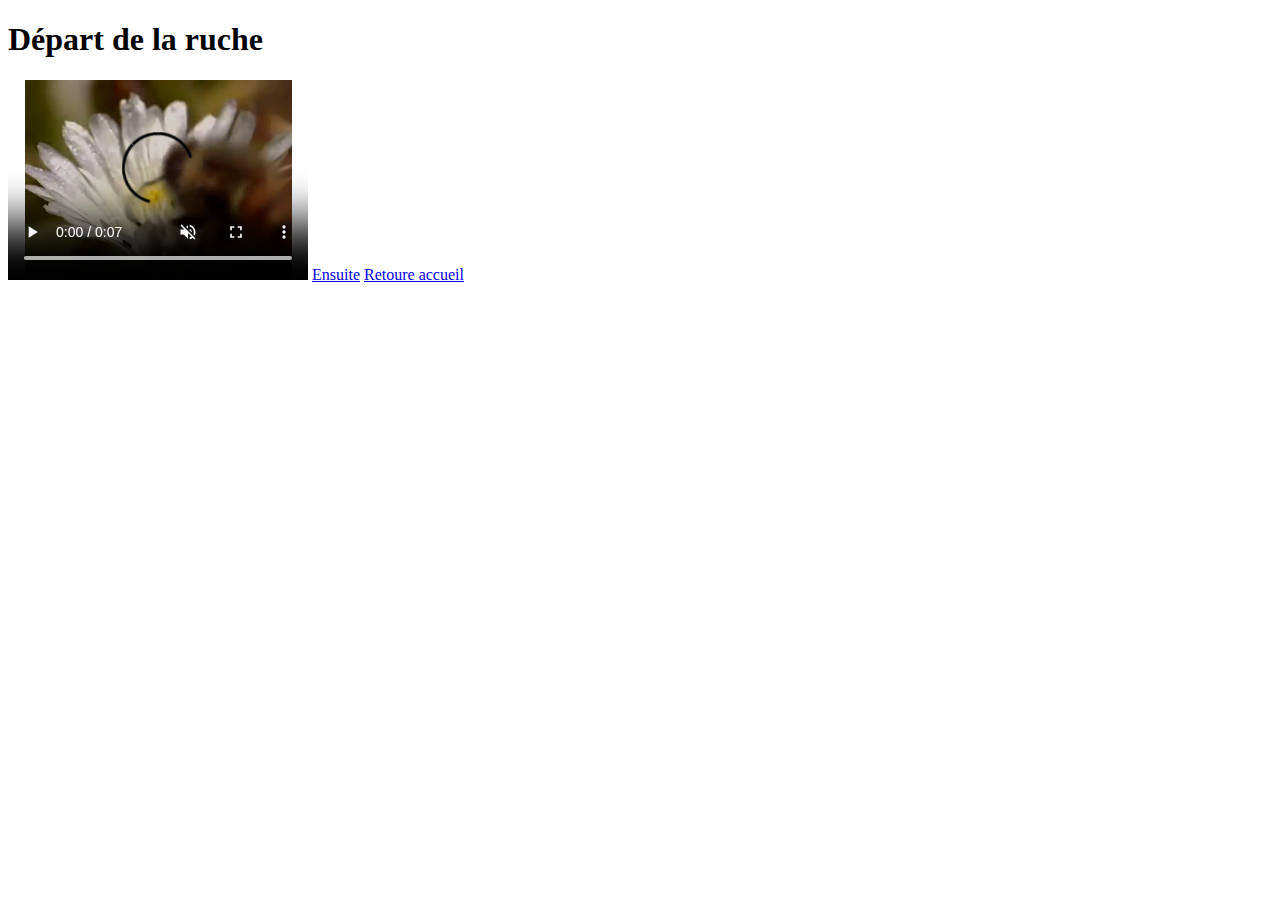
==== etape01.html @ 54bed140 "1 commit" ====
<!DOCTYPE html>
<html lang="en" dir="ltr">
  <head>
    <meta charset="utf-8">
    <title>ABEILLES</title>
  </head>
  <body>
    <h1>Départ de la ruche</h1>
  </body>


  <video controls
         muted
         src="styles/video/bee-video01.mp4"
         width="300"
         height="200">
  </video>

  <a href="etape02.html">Ensuite</a>
  <a href="index.html">Retoure accueil</a>



</html>
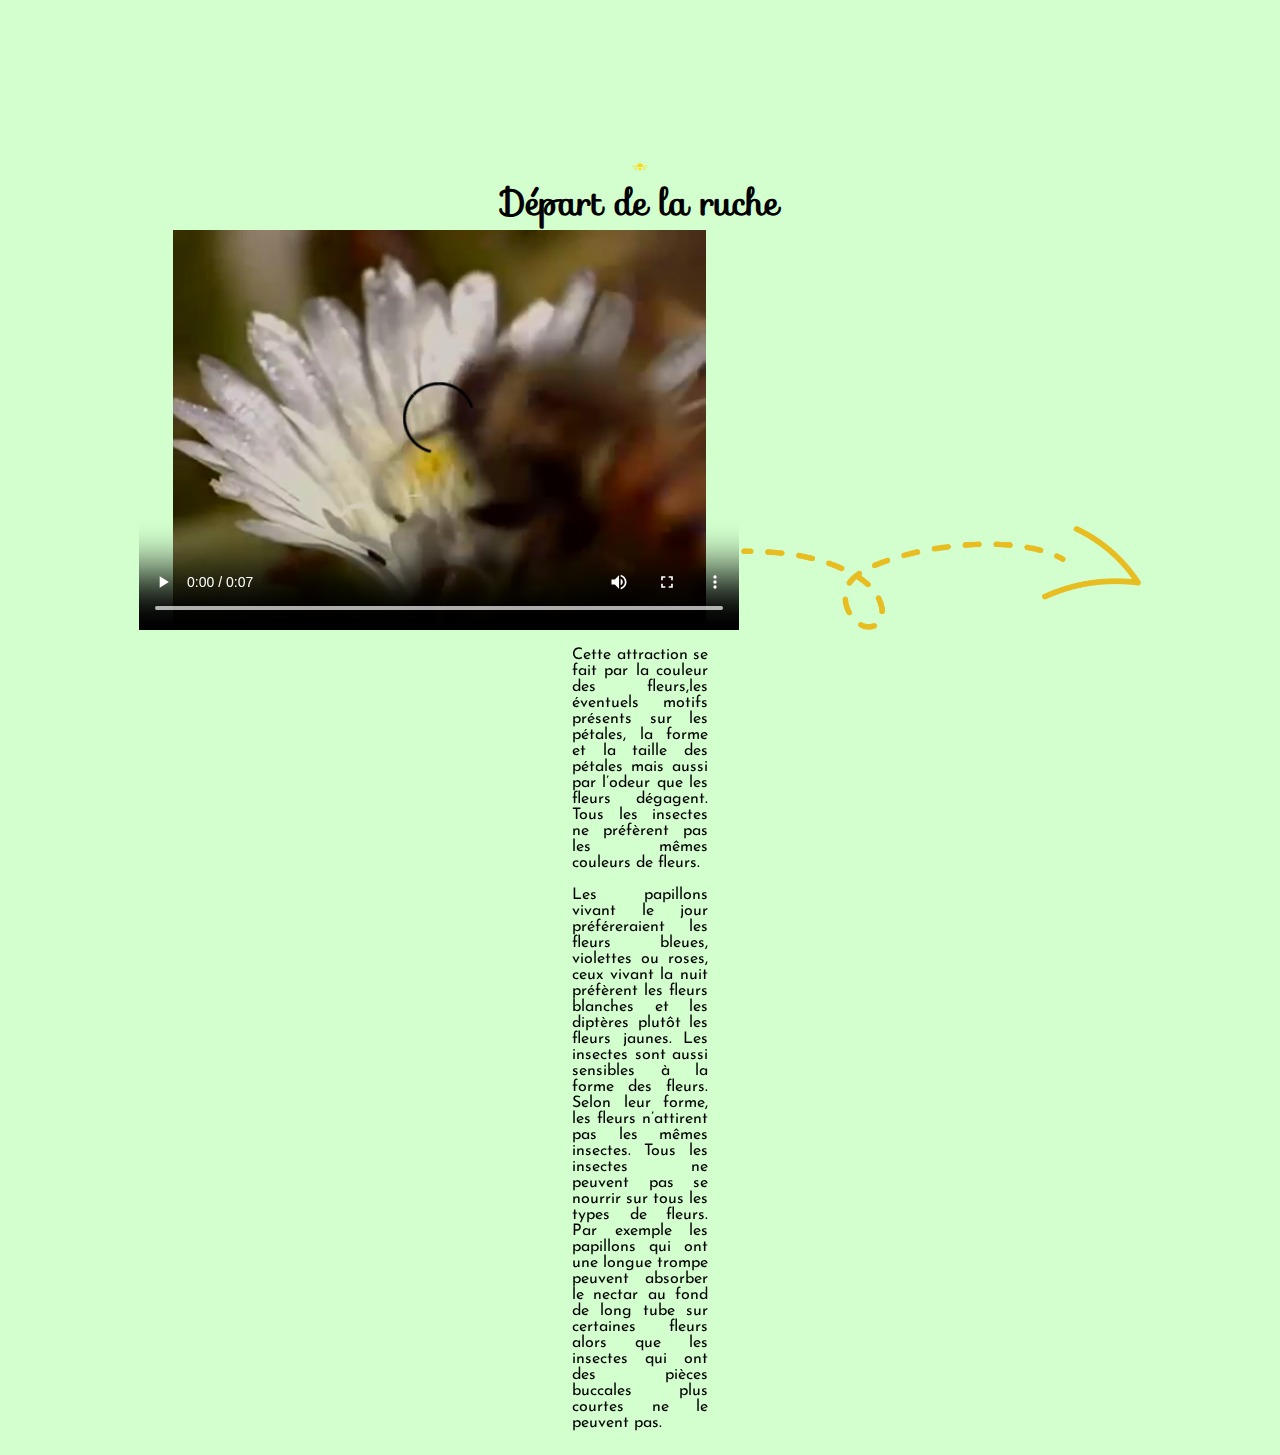
==== commit 71e33d08: "final-bees" ====
--- a/etape01.html
+++ b/etape01.html
@@ -1,24 +1,62 @@
 <!DOCTYPE html>
+
 <html lang="en" dir="ltr">
+<link rel="stylesheet" href="styles/css/main.css">
+<link href="https://fonts.googleapis.com/css?family=Sofia" rel="stylesheet">
+<link href="https://fonts.googleapis.com/css?family=Patrick+Hand" rel="stylesheet">
+<link href="https://fonts.googleapis.com/css?family=Josefin+Sans" rel="stylesheet">
+
+<body>
+
+<svg xmlns="http://www.w3.org/2000/svg">
+  <symbol id="play" viewBox="0 0 20 20">
+    <path d="M5.8 11.5c0-.2-.2-.3-.3-.2-.2 0-.3.2-.2.3 0 .3.1.6 0 .9-.1.3-.2.5-.4.7-.2.1-.3.1-.5 0s-.3-.3-.3-.5.1-.4.2-.6l.5-1.6c0-.1 0-.3-.1-.3-.1-.1-.3 0-.4.1-.2.2-.7.7-1 .8-.4.1-.9.1-1.3 0-.2-.1-.4-.2-.6-.5-.2-.3-.2-.7-.1-1 .2-.6.5-.9.9-1.1.8-.3 1.8.2 2.4.8.1.1.3.1.4 0 .1-.2.1-.3 0-.5-.7-.6-1.9-1.2-3-.8-.5.2-1 .7-1.2 1.3-.2.5-.1 1.1.2 1.5.2.3.5.5.9.7.5.2 1.1.2 1.7.1.1 0 .3-.1.4-.2l-.2.5c-.1.2-.2.5-.2.8 0 .4.2.8.5 1 .3.2.7.2 1.1 0 .3-.2.6-.6.7-1 0-.5 0-.8-.1-1.2zM19.2 9.1c-.2-.6-.7-1-1.2-1.2-1.1-.4-2.3.2-2.9.9-.1.1-.1.3 0 .4.1.1.3.1.4 0 .5-.6 1.5-1 2.4-.7.4.1.7.5.9.9.1.4.1.7-.1 1-.1.2-.3.4-.6.5-.4.2-.9.2-1.3.1-.3-.1-.8-.6-1-.8-.1-.1-.2-.1-.4-.1-.1.1-.2.2-.1.3l.5 1.6c.1.2.1.4.2.6 0 .2-.1.4-.3.5-.1.1-.3.1-.5 0s-.3-.4-.4-.6c-.1-.3 0-.6 0-.9 0-.2-.1-.3-.2-.3-.2 0-.3.1-.3.2 0 .4-.1.7 0 1.1.1.4.3.8.6 1 .4.2.7.2 1.1 0 .4-.2.6-.6.5-1.1 0-.3-.1-.5-.2-.8l-.2-.5c.1.1.3.2.4.2.5.2 1.2.2 1.7-.1.4-.2.7-.4.9-.7.2-.4.3-1 .1-1.5zM7.9 13.4c.1.2.2.3.3.5h3.7c.1-.1.2-.3.3-.5H7.9zM10 10.8c-1.9 0-2.2.6-2.2 1.4h4.5c-.1-.9-.4-1.4-2.3-1.4zM12.3 12.8v-.3H7.8v.5h4.5v-.2zM10 14.9c.4 0 1-.3 1.5-.6H8.6c.4.3 1 .6 1.4.6zM11.9 6c.2-.5.6-.9 1.1-1.2l.9-.3h.8v.1c0 .1.1.3.3.3.1 0 .3-.1.3-.3 0-.1-.1-.3-.3-.3-.1 0-.2.1-.2.2-.3-.1-.6-.2-.9-.1-.3 0-.6.1-.9.3-.3.2-.5.4-.7.6-.2.3-.3.5-.4.7-.6-.3-1.3-.5-2-.5s-1.4.2-2 .5c0-.2-.1-.4-.3-.6-.2-.3-.4-.5-.7-.7-.3-.1-.6-.3-.9-.3-.3 0-.6 0-.8.2 0-.1-.1-.2-.2-.2s-.2.1-.2.2.1.2.2.2.2-.1.2-.2H6c.3 0 .6.1.9.2.4.3.8.8 1.1 1.3-1.4.7-2.4 2.2-2.4 3.9l8.8-.1c0-1.7-1-3.2-2.5-3.9zM8.3 8.5c-.2 0-.5-.2-.5-.5s.2-.5.5-.5.5.2.5.5-.2.5-.5.5zm1.7.8c-.1 0-.1 0-.2-.1h-.1c0-.1-.1-.1-.1-.2s0-.1.1-.1.1 0 .1.1c0 0 0 .1.1.1h.2V9c0-.1 0-.1.1-.1s.1 0 .1.1 0 .2-.1.2c0 .1-.1.1-.2.1zm1.6-.8c-.3 0-.5-.2-.5-.5s.2-.5.5-.5.5.2.5.5-.2.5-.5.5z"/>
+  </svg>
+
+  <a href="index.html">
+  <svg class="icon">
+    <use xlink:href="#play"></use>
+  </svg>
+</a>
+
+<body>
   <head>
     <meta charset="utf-8">
     <title>ABEILLES</title>
   </head>
-  <body>
+
+<div class="text">
+
     <h1>Départ de la ruche</h1>
-  </body>
+</div>
 
+<div class="h2-01">
+
+<div class="video">
 
   <video controls
-         muted
+         autoplay loop
          src="styles/video/bee-video01.mp4"
-         width="300"
-         height="200">
+         width="600"
+         height="400">
   </video>
 
-  <a href="etape02.html">Ensuite</a>
-  <a href="index.html">Retoure accueil</a>
+  <a href="etape02.html">
+  <img id="image_fleche" src="styles/images/right.png" alt="flèche right">
+  </a>
 
+  </div>
 
+<div class="content-block">
+
+<p>
+Cette attraction se fait par la couleur des fleurs,les éventuels motifs présents sur les pétales, la forme et la taille des pétales mais aussi par l’odeur que les fleurs dégagent.
+Tous les insectes ne préfèrent pas les mêmes couleurs de fleurs. </p>
+<p>Les papillons vivant le jour préféreraient les fleurs bleues, violettes ou roses, ceux vivant la nuit préfèrent les fleurs blanches et les diptères plutôt les fleurs jaunes.
+Les insectes sont aussi sensibles à la forme des fleurs. Selon leur forme, les fleurs n’attirent pas les mêmes insectes. Tous les insectes ne peuvent pas se nourrir sur tous les types de fleurs. Par exemple les papillons qui ont une longue trompe peuvent absorber le nectar au fond de long tube sur certaines fleurs alors que les insectes qui ont des pièces buccales plus courtes ne le peuvent pas.
+
+</p>
+</div>
+</body>
 
 </html>
--- a/styles/css/main.css
+++ b/styles/css/main.css
@@ -0,0 +1,105 @@
+.icon{
+  fill: gold;
+  width: 10em;
+  height: 10em;
+  clear: both;
+  display: block;
+  margin:auto;
+}
+
+
+header {
+    min-height: 30vh;
+  }
+
+body{
+  font-size: 10%;
+  background-color:#d3ffce;
+  height: 100%;
+  max-width: 1100px;
+  margin-left: auto;
+  margin-right:auto;
+}
+
+.video{
+  text-align: center;
+
+}
+
+footer{
+  font-size: 8em;
+  position: absolute;
+  bottom: 10px;
+  right: 10px;
+}
+
+.h2-01{
+  display: flex;
+  flex-wrap: wrap;
+  justify-content: space-around;
+  margin: auto;
+  table-layout: fixed;
+}
+
+#image_fleche{
+max-width: 400px;
+}
+
+h1{
+  font-family: 'Sofia', cursive;
+  font-size: 22em;
+  color: #000000;
+  text-align: center;
+  clear: both;
+   display: block;
+   margin:auto;
+}
+
+.text{
+  margin-right: auto;
+  margin-bottom: 0;
+
+}
+
+.page-1{
+  color:rgb(0, 0, 0);
+  font-size: 18em;
+  font-family: 'Playfair Display', serif;
+  text-align: center;
+  margin: auto;
+
+}
+
+.content-block{
+  text-align: justify;
+    max-width: 85em;
+    margin-right: auto;
+    margin-left: auto;
+}
+
+
+p{
+  font-family: 'Josefin Sans', sans-serif;
+  font-size: 10em;
+  text-align: justify;
+}
+
+a:hover{
+  color: rgb(241, 196, 15);
+}
+
+.nav-block {
+  list-style-type: none;
+  display: flex;
+  justify-content: space-around;
+  text-align: center;
+  padding-left: 10px;
+  width: 100%;
+  height: auto;
+}
+
+image{
+  display: block;
+  margin-left: auto;
+  margin-right: auto;
+}
